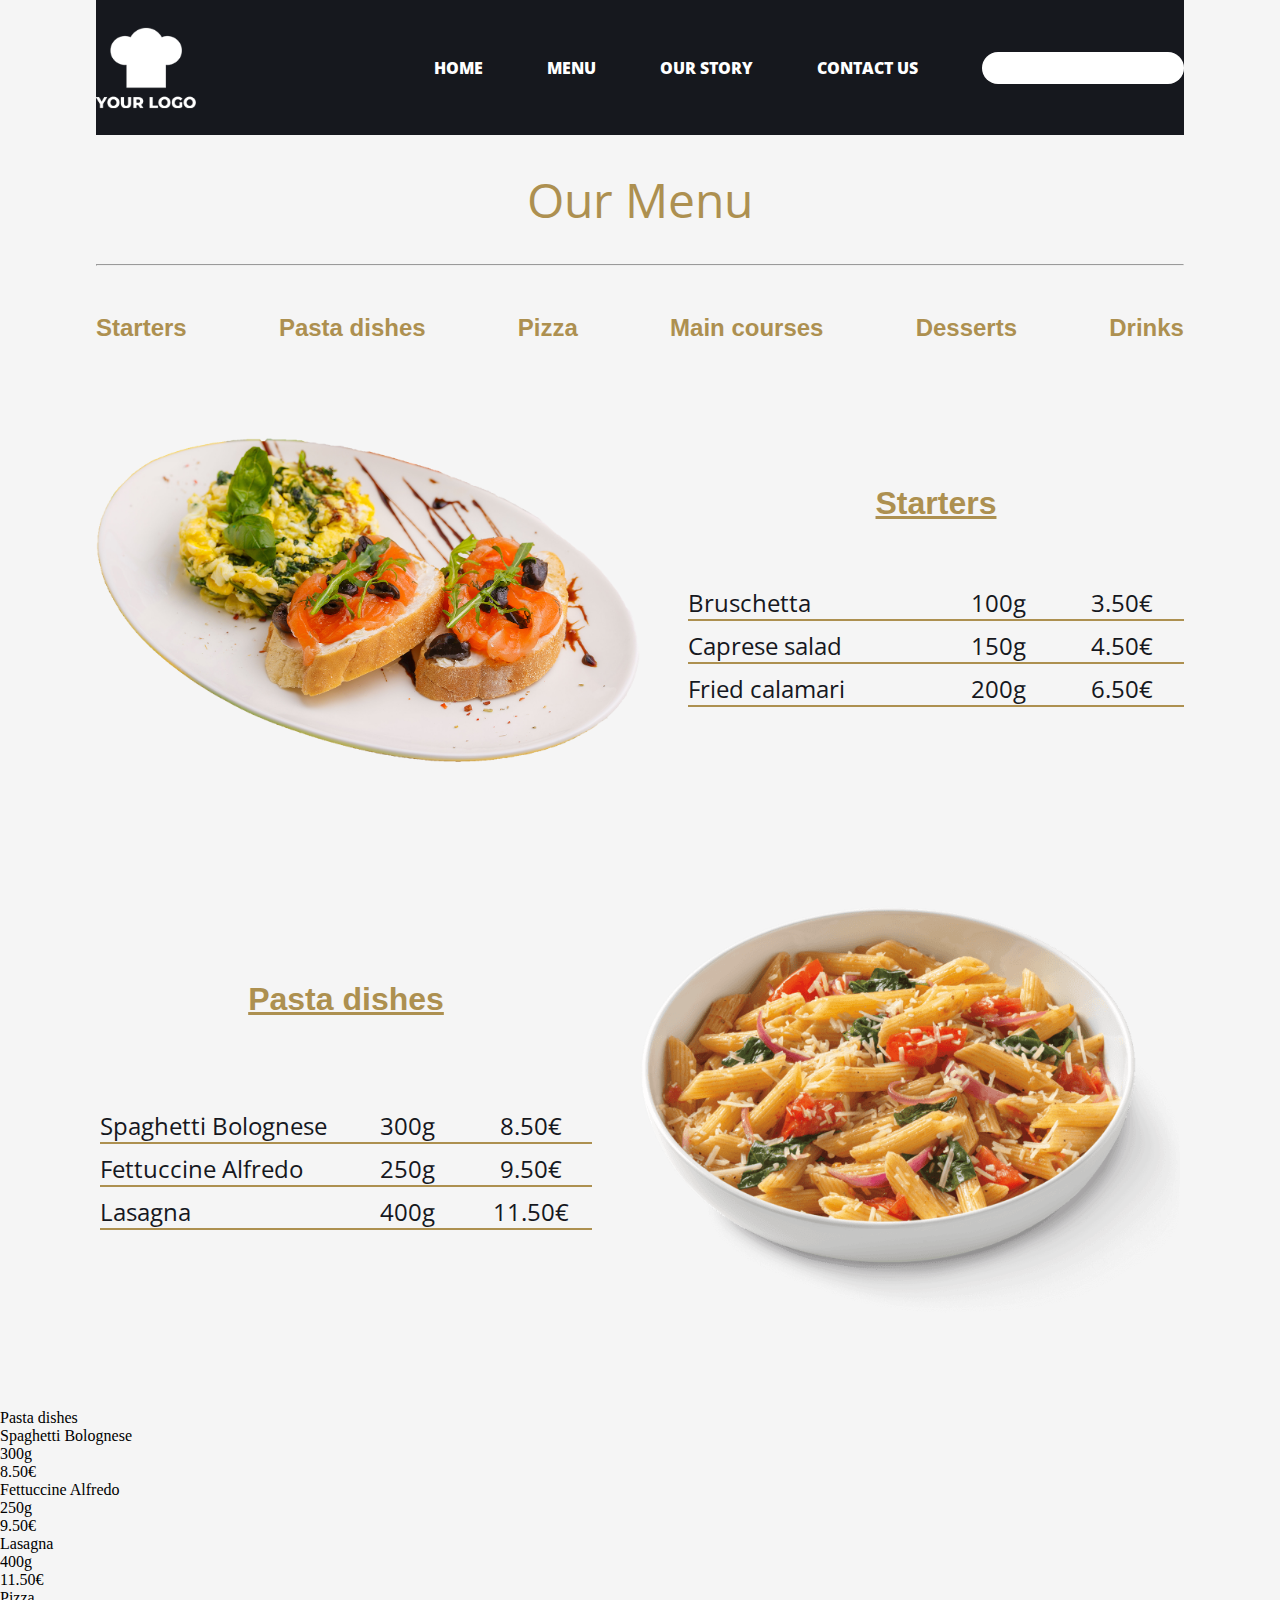
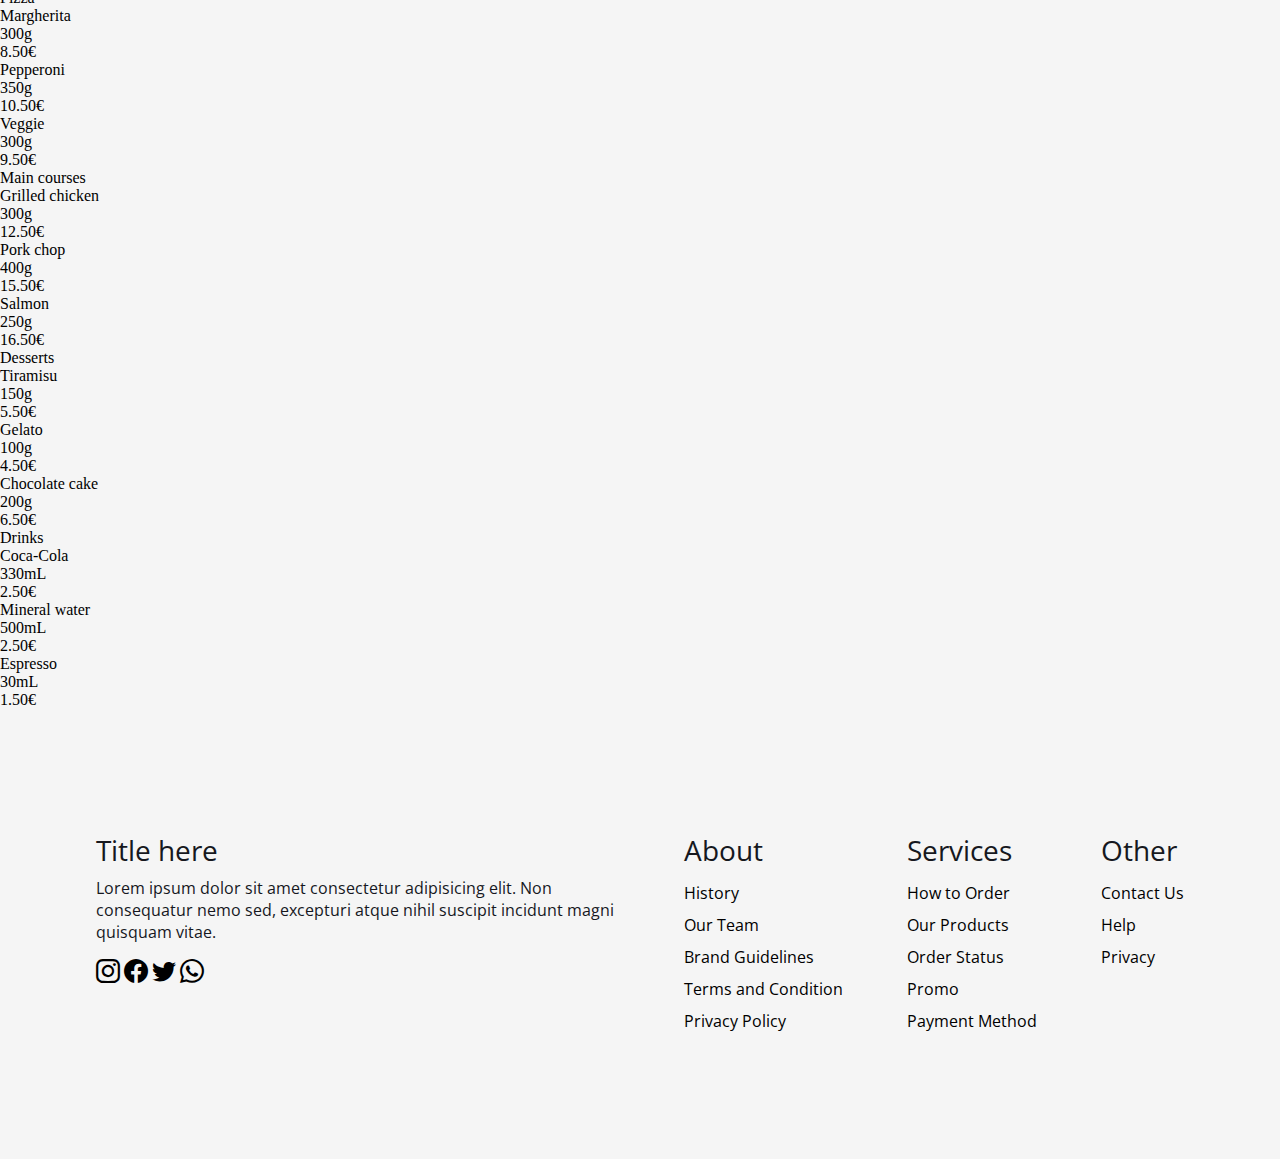
==== html/menu.html @ 9bcda991 "created menu page" ====
<!DOCTYPE html>
<html lang="en">
  <head>
    <meta charset="UTF-8" />
    <meta http-equiv="X-UA-Compatible" content="IE=edge" />
    <meta name="viewport" content="width=device-width, initial-scale=1.0" />
    <meta name="author" content="Sulejman Hoxha" />
    <meta name="description" content="Menu page for the italian restaurant" />
    <title>Italian Restaurant</title>
    <link rel="icon" href="../img/logo.svg" type="image/x-icon" />
    <link rel="stylesheet" href="../css/menu.css" type="text/css" />
    <link
      rel="stylesheet"
      href="https://cdn.jsdelivr.net/npm/bootstrap-icons@1.10.3/font/bootstrap-icons.css"
    />
  </head>

  <body>
    <!-- Navigation -->
    <div class="">
      <div class="container navigation">
        <img src="../img/logo.svg" height="100" width="100" alt="" />
        <nav>
          <ul>
            <li><a href="../index.html">Home</a></li>
            <li><a href="#">Menu</a></li>
            <li><a href="#">Our Story</a></li>
            <li><a href="#">Contact Us</a></li>
          </ul>

          <input type="text" name="search" id="search" />
        </nav>
      </div>
    </div>

    <main>
      <h1>Our Menu</h1>
      <hr class="container" />
      <!-- Nav for menu categories  -->
      <div class="container nav-menu">
        <h3><a href="">Starters</a></h3>
        <h3><a href="">Pasta dishes</a></h3>
        <h3><a href="">Pizza</a></h3>
        <h3><a href="">Main courses</a></h3>
        <h3><a href="">Desserts</a></h3>
        <h3><a href="">Drinks</a></h3>
      </div>

      <section class="container">
        <div class="section-flex">
          <img src="../img/bruschetta.png" alt="" />

          <div>
            <h2>Starters</h2>
            <div class="category">
              <div>
                <div>Bruschetta</div>
                <div>100g</div>
                <div>3.50€</div>
              </div>
              <div>
                <div>Caprese salad</div>
                <div>150g</div>
                <div>4.50€</div>
              </div>
              <div>
                <div>Fried calamari</div>
                <div>200g</div>
                <div>6.50€</div>
              </div>
            </div>
          </div>
        </div>
      </section>

      <section class="container">
        <div class="section-flex">
          <div>
            <h2>Pasta dishes</h2>
            <div class="category">
              <div>
                <div>Spaghetti Bolognese</div>
                <div>300g</div>
                <div>8.50€</div>
              </div>
              <div>
                <div>Fettuccine Alfredo</div>
                <div>250g</div>
                <div>9.50€</div>
              </div>
              <div>
                <div>Lasagna</div>
                <div>400g</div>
                <div>11.50€</div>
              </div>
            </div>
          </div>
          <img src="../img/pasta.png" alt="" />
        </div>
      </section>

      <h2>Pasta dishes</h2>
      <div>
        <div>
          <div>Spaghetti Bolognese</div>
          <div>300g</div>
          <div>8.50€</div>
        </div>
        <div>
          <div>Fettuccine Alfredo</div>
          <div>250g</div>
          <div>9.50€</div>
        </div>
        <div>
          <div>Lasagna</div>
          <div>400g</div>
          <div>11.50€</div>
        </div>
      </div>
      <h2>Pizza</h2>
      <div>
        <div>
          <div>Margherita</div>
          <div>300g</div>
          <div>8.50€</div>
        </div>
        <div>
          <div>Pepperoni</div>
          <div>350g</div>
          <div>10.50€</div>
        </div>
        <div>
          <div>Veggie</div>
          <div>300g</div>
          <div>9.50€</div>
        </div>
      </div>
      <h2>Main courses</h2>
      <div>
        <div>
          <div>Grilled chicken</div>
          <div>300g</div>
          <div>12.50€</div>
        </div>
        <div>
          <div>Pork chop</div>
          <div>400g</div>
          <div>15.50€</div>
        </div>
        <div>
          <div>Salmon</div>
          <div>250g</div>
          <div>16.50€</div>
        </div>
      </div>
      <h2>Desserts</h2>
      <div>
        <div>
          <div>Tiramisu</div>
          <div>150g</div>
          <div>5.50€</div>
        </div>
        <div>
          <div>Gelato</div>
          <div>100g</div>
          <div>4.50€</div>
        </div>
        <div>
          <div>Chocolate cake</div>
          <div>200g</div>
          <div>6.50€</div>
        </div>
      </div>

      <h2>Drinks</h2>
      <div>
        <div>
          <div>Coca-Cola</div>
          <div>330mL</div>
          <div>2.50€</div>
        </div>
        <div>
          <div>Mineral water</div>
          <div>500mL</div>
          <div>2.50€</div>
        </div>
        <div>
          <div>Espresso</div>
          <div>30mL</div>
          <div>1.50€</div>
        </div>
      </div>
    </main>

    <!-- Footer -->
    <footer class="container">
      <div>
        <div>
          <h2>Title here</h2>
          <p>
            Lorem ipsum dolor sit amet consectetur adipisicing elit. Non
            consequatur nemo sed, excepturi atque nihil suscipit incidunt magni
            quisquam vitae.
          </p>
          <a href="#"> <i class="bi bi-instagram"></i></a>
          <a href="#"> <i class="bi bi-facebook"></i></a>
          <a href="#"> <i class="bi bi-twitter"></i></a>
          <a href="#"> <i class="bi bi-whatsapp"></i></a>
        </div>
        <div>
          <h2>About</h2>
          <ul>
            <li><a href="#">History </a></li>
            <li><a href="#"> Our Team</a></li>
            <li><a href="#"> Brand Guidelines</a></li>
            <li><a href="#">Terms and Condition </a></li>
            <li><a href="#"> Privacy Policy</a></li>
          </ul>
        </div>
        <div>
          <h2>Services</h2>
          <ul>
            <li><a href="#"> How to Order </a></li>
            <li><a href="#"> Our Products </a></li>
            <li><a href="#"> Order Status </a></li>
            <li><a href="#"> Promo</a></li>
            <li><a href="#"> Payment Method </a></li>
          </ul>
        </div>
        <div>
          <h2>Other</h2>
          <ul>
            <li><a href="#"> Contact Us</a></li>
            <li><a href="#">Help</a></li>
            <li><a href="#">Privacy</a></li>
          </ul>
        </div>
      </div>
    </footer>
    <script src="script.js"></script>
  </body>
</html>
---- css/menu.css ----
@import url("https://fonts.googleapis.com/css2?family=Montserrat:wght@400;700&family=Open+Sans:ital,wght@0,400;0,700;0,800;1,400;1,700&display=swap");
@import url("https://fonts.cdnfonts.com/css/reey");
/* 
font-family: 'Montserrat', sans-serif;
font-family: 'Open Sans', sans-serif;
font-family: 'Reey', sans-serif;
*/
*,
*::before,
*::after {
  box-sizing: border-box;
}

* {
  margin: 0;
  padding: 0;
  font: inherit;
}

html {
  scroll-behavior: smooth;
}

html,
body {
  max-width: 100%;
  overflow-x: hidden;
}

img,
picture,
svg {
  display: block;
  max-width: 100%;
}

nav > ul {
  list-style-type: none;
}

nav,
nav > ul {
  display: flex;
  justify-content: end;
  gap: 4rem;
  text-transform: uppercase;
  font-family: "Open Sans", sans-serif;
  font-weight: 800;
  color: white;
  line-height: 2rem;
}

.navigation {
  background-color: #16181e;
  display: flex;
  justify-content: space-between;
  align-items: center;
}

nav {
  /* padding: 2.5rem;
  margin-bottom: 2rem; */
  height: 15vh;
  align-items: center;
}

nav a:link,
nav a:visited {
  text-decoration: none;
  color: white;
}

nav a:hover,
nav a:active {
  color: #ad9050;
}

nav input[type="text"] {
  border-radius: 24px;
  border: none;
  height: 2rem;
}

a:link,
a:visited {
  text-decoration: none;
  color: #ad9050;
}

a:hover,
a:active {
  opacity: 85%;
}

.nav-menu {
  padding: 3rem 0;
  display: flex;
  justify-content: space-between;
  flex-wrap: wrap;
  gap: 2rem;
}

.nav-menu h3 {
  font: bold 1.5rem "Reey", sans-serif;
  /* font: 1rem "Open Sans", sans-serif; */
  white-space: nowrap;
}

body {
  background-color: whitesmoke;
}

h1 {
  text-align: center;
  font: 3rem "Open Sans", sans-serif;
  color: #ad9050;
  margin: 2rem;
}
hr {
  background-color: #ad9050;
  height: 2px;
}

section {
  padding: 3rem 0;
  max-width: 50%;
}

.container {
  width: 50%;
  margin-inline: auto;
}
@media only screen and (min-width: 600px) {
  section {
    padding: 3rem 0;
    max-width: fit-content;
  }

  .container {
    width: 85%;
    margin-inline: auto;
  }
}

.section-flex {
  display: flex;
  gap: 3rem;
  margin-bottom: 3rem;
  justify-content: center;
}

.section-flex img {
  max-width: 50%;
}

.section-flex > div {
  flex: 1;
  display: flex;
  flex-direction: column;
  justify-content: space-evenly;
  white-space: nowrap;
}

section h2 {
  font: bold 2rem "Reey", sans-serif;
  text-align: center;
  color: #ad9050;
  text-decoration-line: underline;
}

.category {
  padding-top: 1rem;
  display: flex;
  flex-direction: column;
  font: 1.5rem "Open Sans", sans-serif;
  color: #16181e;
}

.category > div {
  display: flex;
  border-bottom: 2px solid #ad9050;
  margin-bottom: 0.5rem;
}

.category > div > div:nth-child(1) {
  flex: 50%;
}
.category > div > div:nth-child(2) {
  text-align: center;
  flex: 25%;
}
.category > div > div:nth-child(3) {
  text-align: center;
  flex: 25%;
}
footer {
  display: flex;
  height: 50vh;
  justify-content: center;
  align-items: center;
}

footer > div {
  display: flex;
  gap: 4rem;
}

footer h2 {
  font: 1.75rem "Open Sans", sans-serif;
  color: #16181e;
  margin-bottom: 0.5rem;
}

footer p {
  font: 1rem "Open Sans", sans-serif;
  color: #16181e;
  margin-bottom: 1rem;
}

footer ul {
  list-style-type: none;
}
footer li {
  font: 1rem "Open Sans", sans-serif;
  white-space: nowrap;
  line-height: 2rem;
}

footer a:link,
footer a:visited {
  text-decoration: none;
  color: black;
}

footer a:hover,
footer a:active {
  color: #ad9050;
}

footer i {
  font-size: 1.5rem;
  color: black;
}

i:hover {
  color: #ad9050;
}
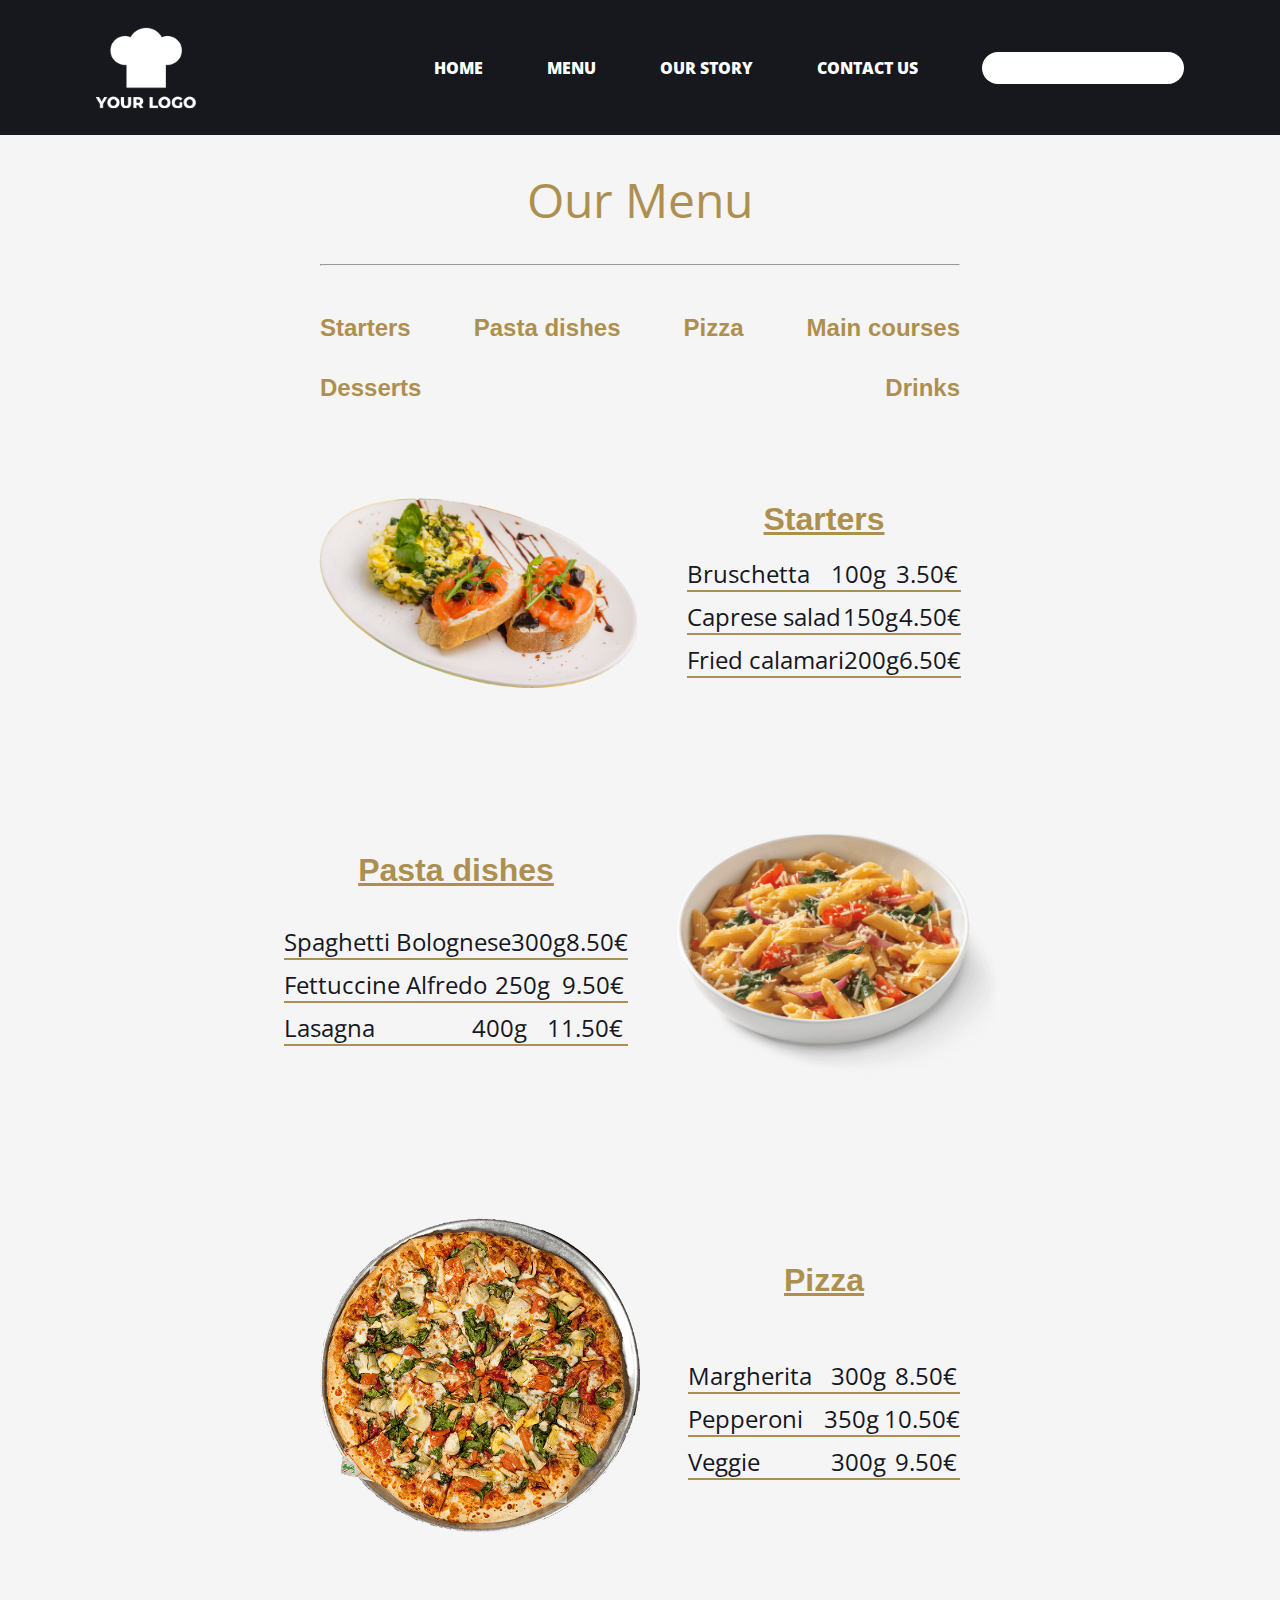
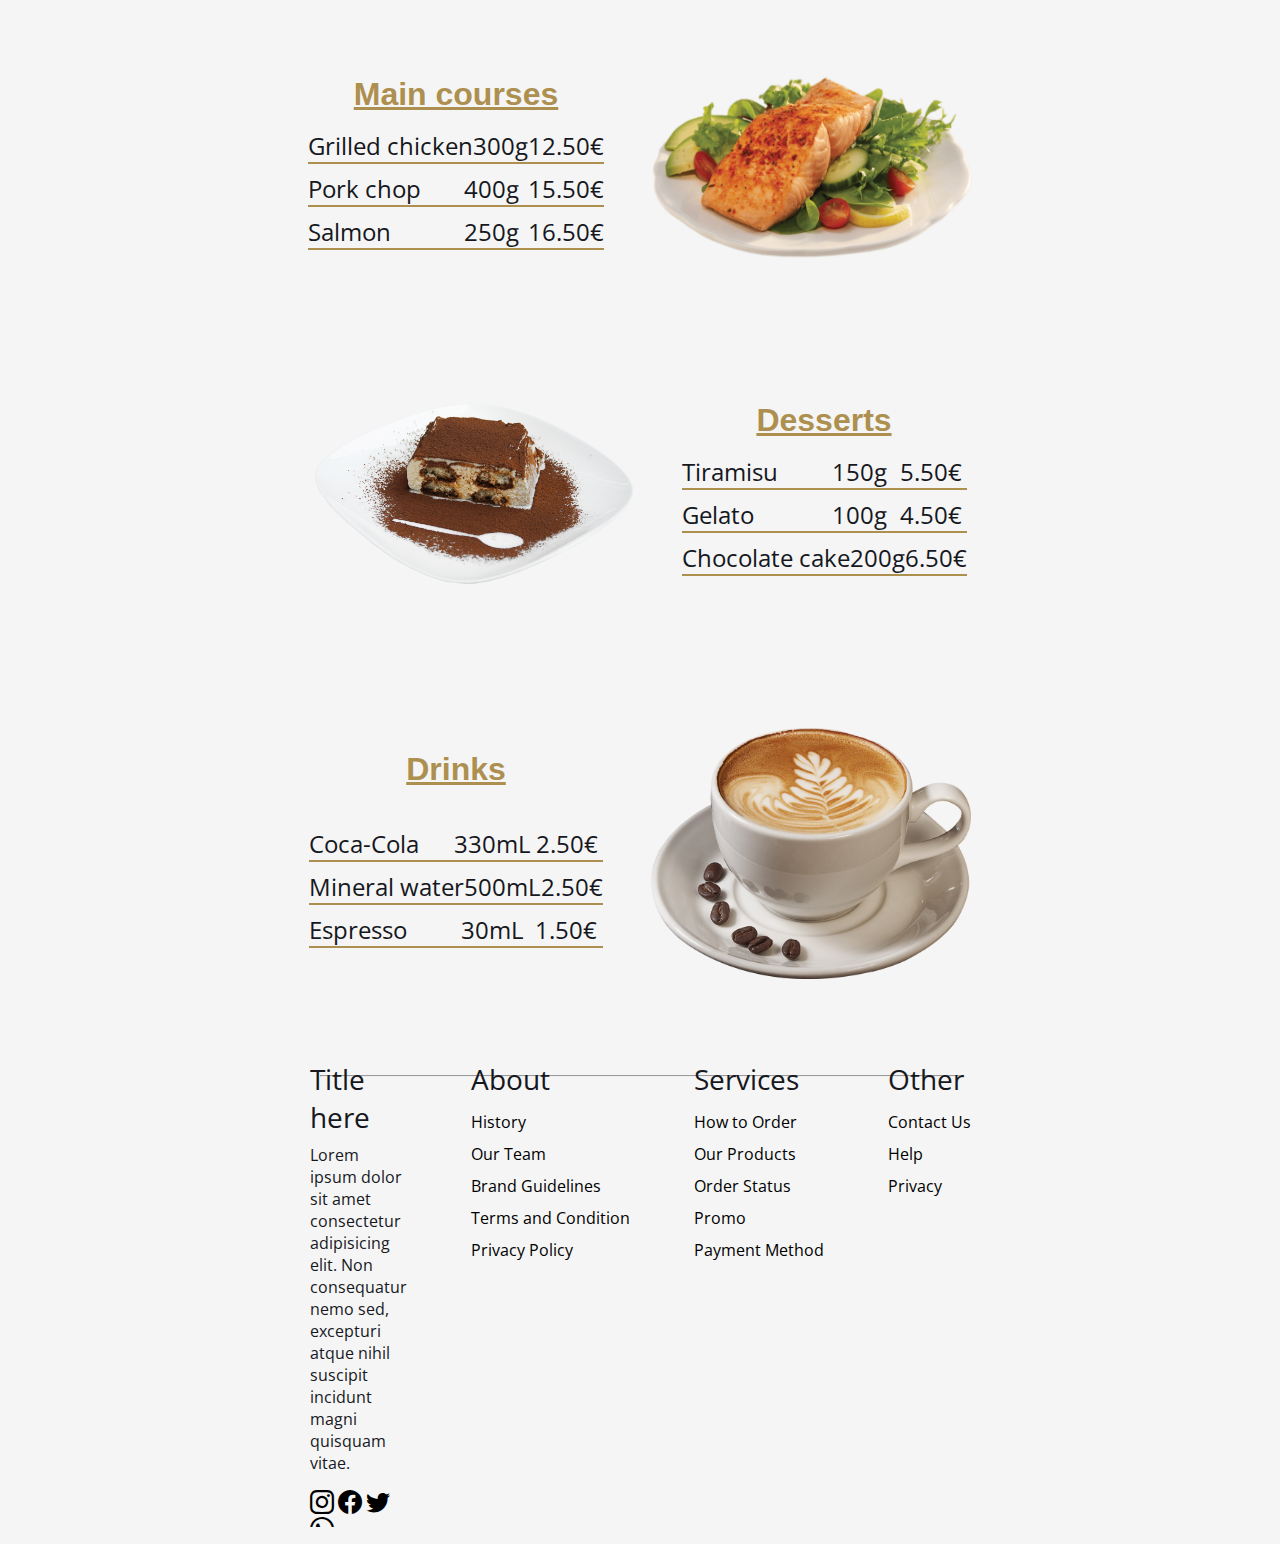
==== commit f36bb7ae: "added entire menu" ====
--- a/html/menu.html
+++ b/html/menu.html
@@ -17,9 +17,18 @@
 
   <body>
     <!-- Navigation -->
-    <div class="">
-      <div class="container navigation">
-        <img src="../img/logo.svg" height="100" width="100" alt="" />
+    <div class="navigation-bg">
+      <div class="navigation">
+        <a href="../index.html">
+          <img
+            src="../img/logo.svg"
+            id="logo"
+            height="100"
+            width="100"
+            alt=""
+          />
+        </a>
+
         <nav>
           <ul>
             <li><a href="../index.html">Home</a></li>
@@ -36,17 +45,18 @@
     <main>
       <h1>Our Menu</h1>
       <hr class="container" />
+
       <!-- Nav for menu categories  -->
       <div class="container nav-menu">
-        <h3><a href="">Starters</a></h3>
-        <h3><a href="">Pasta dishes</a></h3>
-        <h3><a href="">Pizza</a></h3>
-        <h3><a href="">Main courses</a></h3>
-        <h3><a href="">Desserts</a></h3>
-        <h3><a href="">Drinks</a></h3>
+        <h3><a href="#starters">Starters</a></h3>
+        <h3><a href="#pasta">Pasta dishes</a></h3>
+        <h3><a href="#pizza">Pizza</a></h3>
+        <h3><a href="#main-courses">Main courses</a></h3>
+        <h3><a href="#desserts">Desserts</a></h3>
+        <h3><a href="#drinks">Drinks</a></h3>
       </div>
 
-      <section class="container">
+      <section class="container" id="starters">
         <div class="section-flex">
           <img src="../img/bruschetta.png" alt="" />
 
@@ -73,7 +83,7 @@
         </div>
       </section>
 
-      <section class="container">
+      <section class="container" id="pasta">
         <div class="section-flex">
           <div>
             <h2>Pasta dishes</h2>
@@ -99,98 +109,114 @@
         </div>
       </section>
 
-      <h2>Pasta dishes</h2>
-      <div>
-        <div>
-          <div>Spaghetti Bolognese</div>
-          <div>300g</div>
-          <div>8.50€</div>
-        </div>
-        <div>
-          <div>Fettuccine Alfredo</div>
-          <div>250g</div>
-          <div>9.50€</div>
-        </div>
-        <div>
-          <div>Lasagna</div>
-          <div>400g</div>
-          <div>11.50€</div>
-        </div>
-      </div>
-      <h2>Pizza</h2>
-      <div>
-        <div>
-          <div>Margherita</div>
-          <div>300g</div>
-          <div>8.50€</div>
-        </div>
-        <div>
-          <div>Pepperoni</div>
-          <div>350g</div>
-          <div>10.50€</div>
-        </div>
-        <div>
-          <div>Veggie</div>
-          <div>300g</div>
-          <div>9.50€</div>
-        </div>
-      </div>
-      <h2>Main courses</h2>
-      <div>
-        <div>
-          <div>Grilled chicken</div>
-          <div>300g</div>
-          <div>12.50€</div>
-        </div>
-        <div>
-          <div>Pork chop</div>
-          <div>400g</div>
-          <div>15.50€</div>
-        </div>
-        <div>
-          <div>Salmon</div>
-          <div>250g</div>
-          <div>16.50€</div>
-        </div>
-      </div>
-      <h2>Desserts</h2>
-      <div>
-        <div>
-          <div>Tiramisu</div>
-          <div>150g</div>
-          <div>5.50€</div>
-        </div>
-        <div>
-          <div>Gelato</div>
-          <div>100g</div>
-          <div>4.50€</div>
-        </div>
-        <div>
-          <div>Chocolate cake</div>
-          <div>200g</div>
-          <div>6.50€</div>
-        </div>
-      </div>
-
-      <h2>Drinks</h2>
-      <div>
-        <div>
-          <div>Coca-Cola</div>
-          <div>330mL</div>
-          <div>2.50€</div>
-        </div>
-        <div>
-          <div>Mineral water</div>
-          <div>500mL</div>
-          <div>2.50€</div>
-        </div>
-        <div>
-          <div>Espresso</div>
-          <div>30mL</div>
-          <div>1.50€</div>
-        </div>
-      </div>
+      <section class="container" id="pizza">
+        <div class="section-flex">
+          <img src="../img/pizza2.png" alt="" />
+
+          <div>
+            <h2>Pizza</h2>
+            <div class="category">
+              <div>
+                <div>Margherita</div>
+                <div>300g</div>
+                <div>8.50€</div>
+              </div>
+              <div>
+                <div>Pepperoni</div>
+                <div>350g</div>
+                <div>10.50€</div>
+              </div>
+              <div>
+                <div>Veggie</div>
+                <div>300g</div>
+                <div>9.50€</div>
+              </div>
+            </div>
+          </div>
+        </div>
+      </section>
+
+      <section class="container" id="main-courses">
+        <div class="section-flex">
+          <div>
+            <h2>Main courses</h2>
+            <div class="category">
+              <div>
+                <div>Grilled chicken</div>
+                <div>300g</div>
+                <div>12.50€</div>
+              </div>
+              <div>
+                <div>Pork chop</div>
+                <div>400g</div>
+                <div>15.50€</div>
+              </div>
+              <div>
+                <div>Salmon</div>
+                <div>250g</div>
+                <div>16.50€</div>
+              </div>
+            </div>
+          </div>
+          <img src="../img/salmon.png" alt="" />
+        </div>
+      </section>
+
+      <section class="container" id="desserts">
+        <div class="section-flex">
+          <img src="../img/tiramisu.png" alt="" />
+
+          <div>
+            <h2>Desserts</h2>
+            <div class="category">
+              <div>
+                <div>Tiramisu</div>
+                <div>150g</div>
+                <div>5.50€</div>
+              </div>
+              <div>
+                <div>Gelato</div>
+                <div>100g</div>
+                <div>4.50€</div>
+              </div>
+              <div>
+                <div>Chocolate cake</div>
+                <div>200g</div>
+                <div>6.50€</div>
+              </div>
+            </div>
+          </div>
+        </div>
+      </section>
+
+      <section class="container" id="drinks">
+        <div class="section-flex">
+          <div>
+            <h2>Drinks</h2>
+            <div class="category">
+              <div>
+                <div>Coca-Cola</div>
+                <div>330mL</div>
+                <div>2.50€</div>
+              </div>
+              <div>
+                <div>Mineral water</div>
+                <div>500mL</div>
+                <div>2.50€</div>
+              </div>
+              <div>
+                <div>Espresso</div>
+                <div>30mL</div>
+                <div>1.50€</div>
+              </div>
+            </div>
+          </div>
+          <img src="../img/coffee.png" alt="" />
+        </div>
+      </section>
     </main>
+
+    <hr class="container" />
 
     <!-- Footer -->
     <footer class="container">
--- a/css/menu.css
+++ b/css/menu.css
@@ -50,11 +50,16 @@
   line-height: 2rem;
 }
 
+.navigation-bg {
+  background-color: #16181e;
+}
+
 .navigation {
-  background-color: #16181e;
   display: flex;
   justify-content: space-between;
   align-items: center;
+  width: 85%;
+  margin-inline: auto;
 }
 
 nav {
@@ -123,14 +128,14 @@
 
 section {
   padding: 3rem 0;
-  max-width: 50%;
 }
 
 .container {
   width: 50%;
   margin-inline: auto;
 }
-@media only screen and (min-width: 600px) {
+
+@media only screen and (max-width: 1000px) {
   section {
     padding: 3rem 0;
     max-width: fit-content;
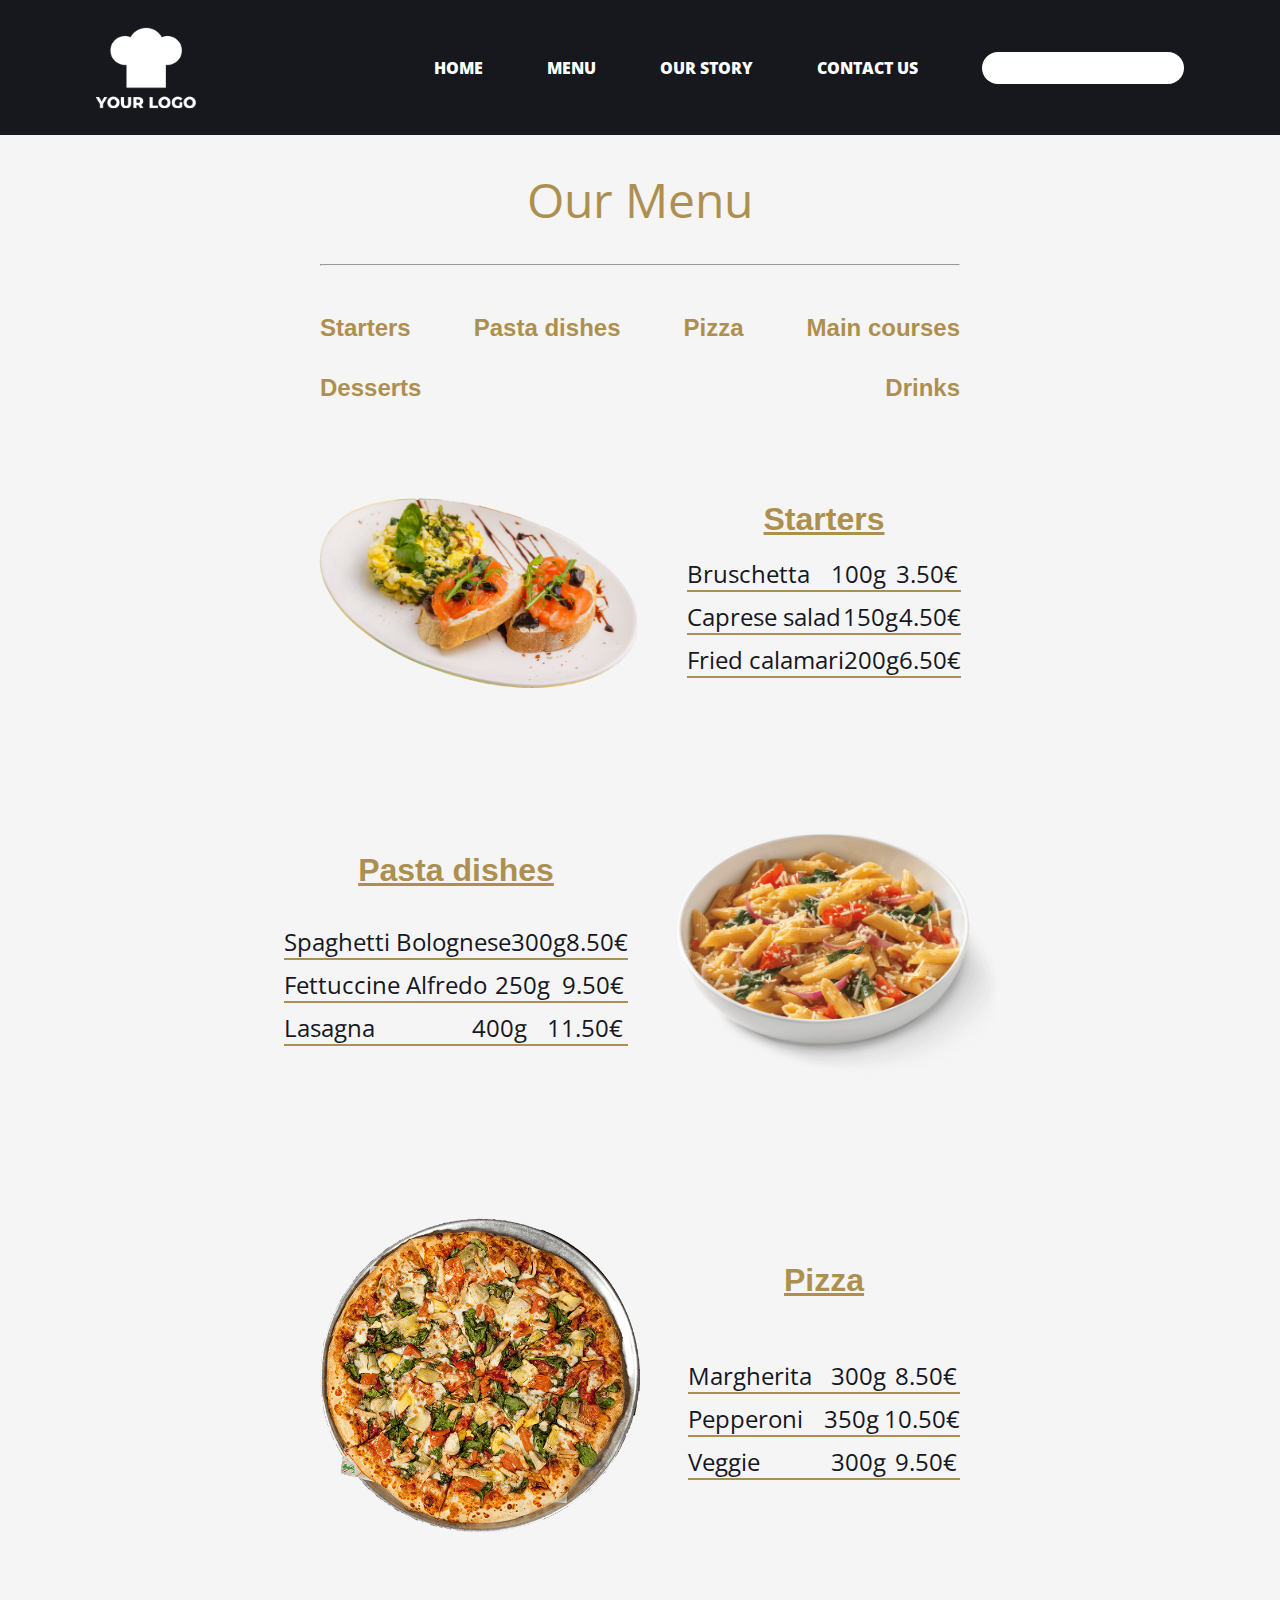
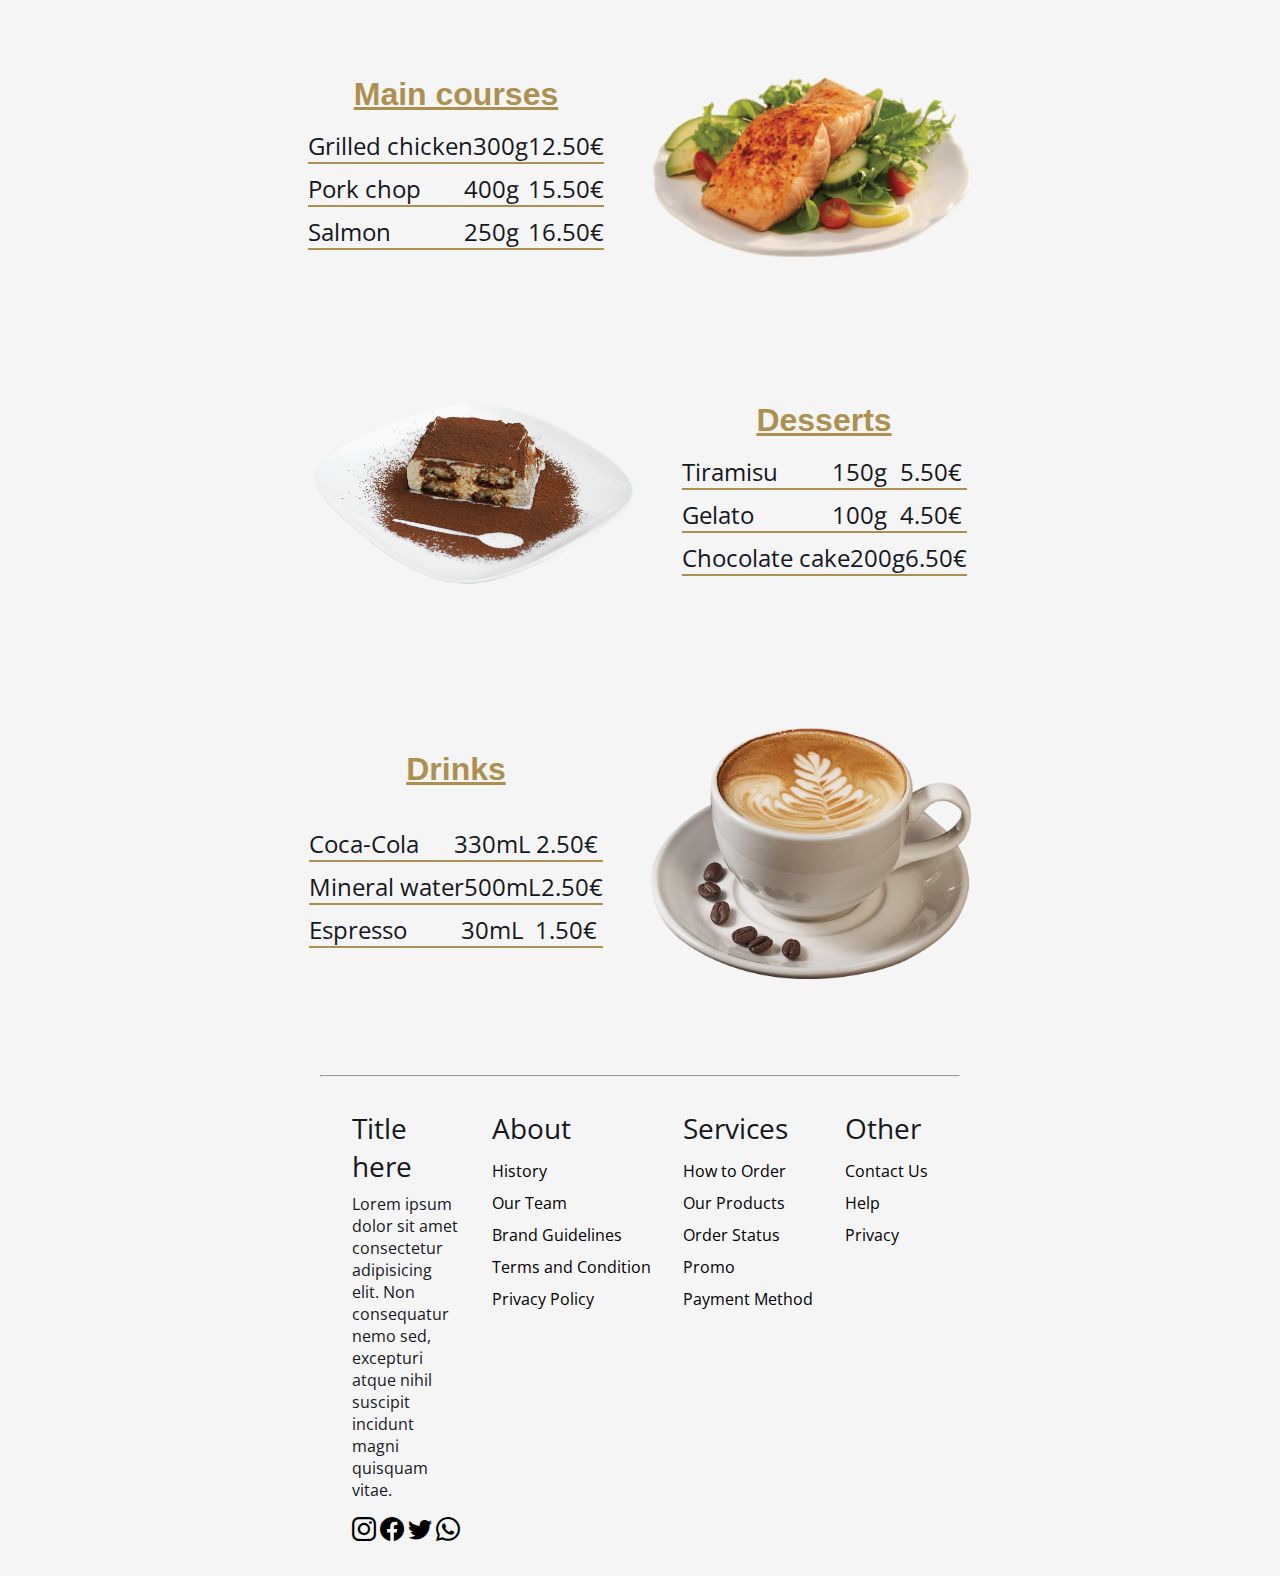
==== commit 8e5ff783: "responsive(mobile) - cleanup" ====
--- a/html/menu.html
+++ b/html/menu.html
@@ -84,7 +84,7 @@
       </section>
 
       <section class="container" id="pasta">
-        <div class="section-flex">
+        <div class="section-flex2">
           <div>
             <h2>Pasta dishes</h2>
             <div class="category">
@@ -137,7 +137,7 @@
       </section>
 
       <section class="container" id="main-courses">
-        <div class="section-flex">
+        <div class="section-flex2">
           <div>
             <h2>Main courses</h2>
             <div class="category">
@@ -190,7 +190,7 @@
       </section>
 
       <section class="container" id="drinks">
-        <div class="section-flex">
+        <div class="section-flex2">
           <div>
             <h2>Drinks</h2>
             <div class="category">
--- a/css/menu.css
+++ b/css/menu.css
@@ -97,6 +97,36 @@
   opacity: 85%;
 }
 
+@media (min-width: 1000px) {
+  nav > img {
+    display: none;
+  }
+}
+@media (max-width: 600px) {
+  footer > div {
+    flex-direction: column;
+    gap: 1rem;
+  }
+
+  nav > ul {
+    display: none;
+  }
+
+  .section-flex {
+    flex-direction: column;
+  }
+
+  .section-flex img,
+  .section-flex2 img {
+    align-self: center;
+    min-height: 300px;
+    min-width: 300px;
+  }
+  .section-flex2 {
+    flex-direction: column-reverse;
+  }
+}
+
 .nav-menu {
   padding: 3rem 0;
   display: flex;
@@ -147,18 +177,21 @@
   }
 }
 
-.section-flex {
+.section-flex,
+.section-flex2 {
   display: flex;
   gap: 3rem;
   margin-bottom: 3rem;
   justify-content: center;
 }
 
-.section-flex img {
+.section-flex img,
+.section-flex2 img {
   max-width: 50%;
 }
 
-.section-flex > div {
+.section-flex > div,
+.section-flex2 > div {
   flex: 1;
   display: flex;
   flex-direction: column;
@@ -200,14 +233,15 @@
 }
 footer {
   display: flex;
-  height: 50vh;
+
   justify-content: center;
   align-items: center;
 }
 
 footer > div {
   display: flex;
-  gap: 4rem;
+  gap: 2rem;
+  padding: 2rem;
 }
 
 footer h2 {
